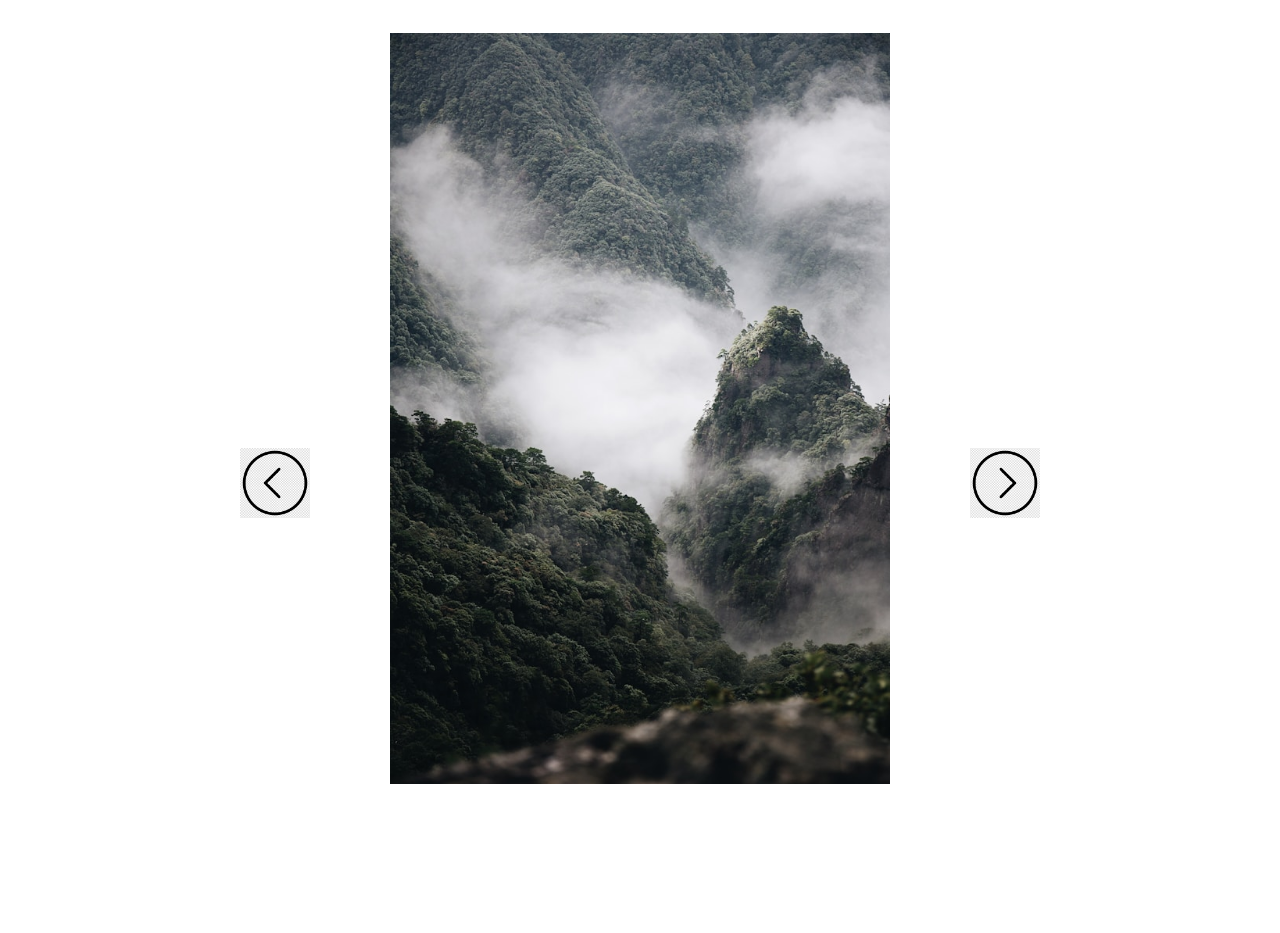
==== carousel/index.html @ 67a3f540 "odin javascript exercise" ====
<!DOCTYPE html>
<html lang="en">
<head>
  <meta charset="UTF-8">
  <meta name="viewport" content="width=device-width, initial-scale=1.0">
  <title>Carousel</title>
  <link rel="stylesheet" href="style.css" />
  <link rel="icon" href="data:,">
  <script src="script.js" defer></script>
</head>
<body>
  <div class="container">
    <div id="carousel-outer" class="carousel-outer">
      <img src="./images/left-arrow.png" alt="Left arrow navigation" class="navigation-button" id="left">
      <div id="carousel-inner" class="carousel-inner">
        <img src="./images/mountain1.jpg" alt="Mountains" class="carousel-image" id="1">
        <img src="./images/mountain2.jpg" alt="Mountains" class="carousel-image" id="2">
        <img src="./images/mountain3.jpg" alt="Mountains" class="carousel-image" id="3">
        <img src="./images/mountain4.jpg" alt="Mountains" class="carousel-image" id="4">
        <img src="./images/mountain5.jpg" alt="Mountains" class="carousel-image active" id="5">
      </div>
      <img src="./images/right-arrow.png" alt="Right arrow navigation" class="navigation-button" id="right">
    </div>
  </div>
</body>
</html>
---- carousel/style.css ----
.container {
  display: flex;
  justify-content: center;
  align-items: center;
  position: relative;
  height: 100vh;
}

.carousel-outer {
  min-width: 800px;
  display: flex;
  align-items: center;
  justify-content: space-between;
  margin-top: 50px;
}

.carousel-inner {
  position: relative;
  min-width: 500px;
  height: 900px;
  overflow: hidden;
}

.carousel-image {
  display: none;
  width: 500px;
  position: absolute;
  bottom: 500;
  left: 0;
}

.navigation-button {
  width: 70px;
}

.active {
  display: block;
}
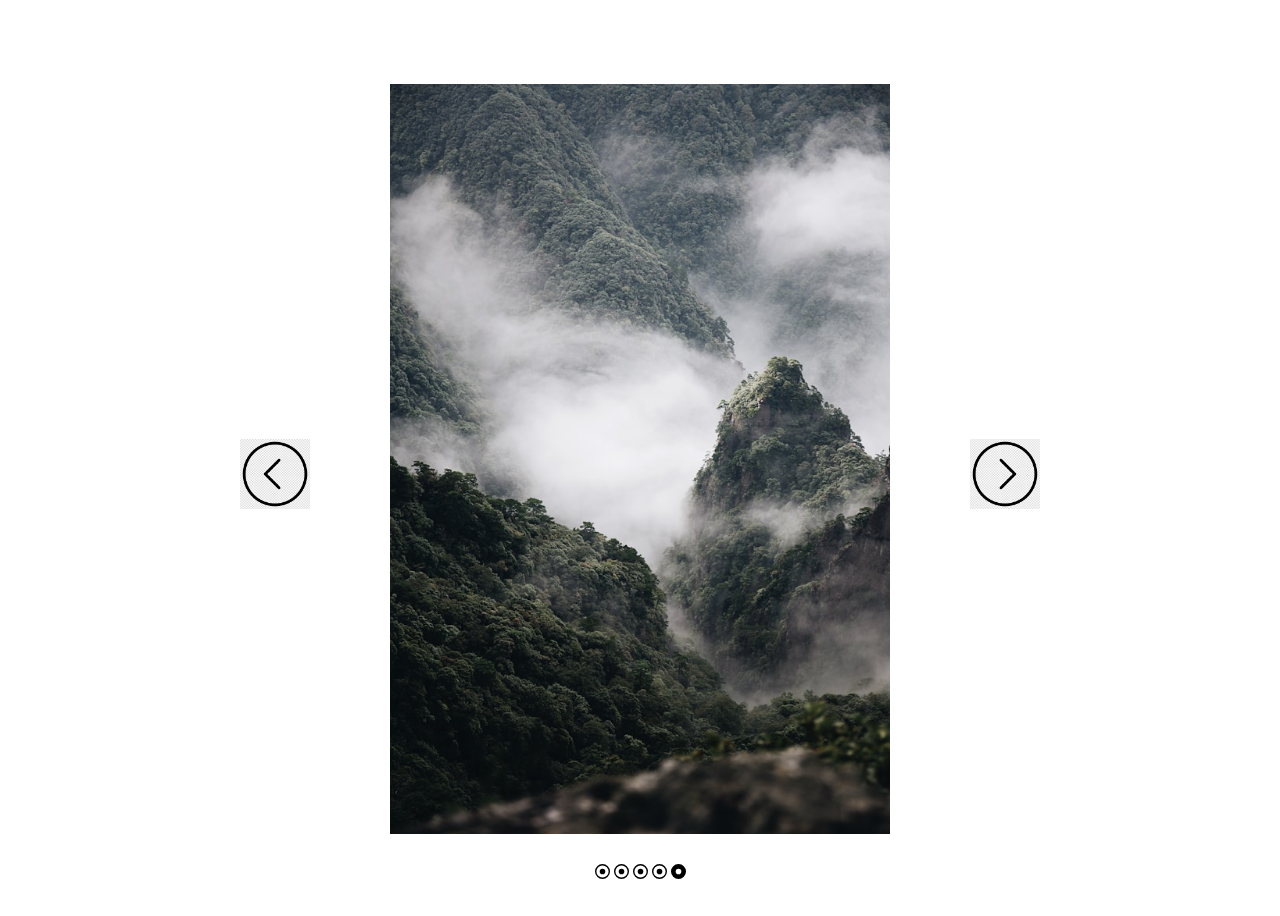
==== commit 99c2cf3d: "completed exercise" ====
--- a/carousel/index.html
+++ b/carousel/index.html
@@ -21,6 +21,13 @@
       </div>
       <img src="./images/right-arrow.png" alt="Right arrow navigation" class="navigation-button" id="right">
     </div>
+    <div class="navdots">
+      <img src="./images/dot-hollow.svg" alt="navigation dots" class="navdot">
+      <img src="./images/dot-hollow.svg" alt="navigation dots" class="navdot">
+      <img src="./images/dot-hollow.svg" alt="navigation dots" class="navdot">
+      <img src="./images/dot-hollow.svg" alt="navigation dots" class="navdot">
+      <img src="./images/dot-hollow.svg" alt="navigation dots" class="navdot">
+    </div>
   </div>
 </body>
 </html>
--- a/carousel/style.css
+++ b/carousel/style.css
@@ -1,5 +1,6 @@
 .container {
   display: flex;
+  flex-direction: column;
   justify-content: center;
   align-items: center;
   position: relative;
@@ -17,7 +18,7 @@
 .carousel-inner {
   position: relative;
   min-width: 500px;
-  height: 900px;
+  height: 780px;
   overflow: hidden;
 }
 
@@ -36,3 +37,7 @@
 .active {
   display: block;
 }
+
+.navdots img {
+  width: 15px;
+}
